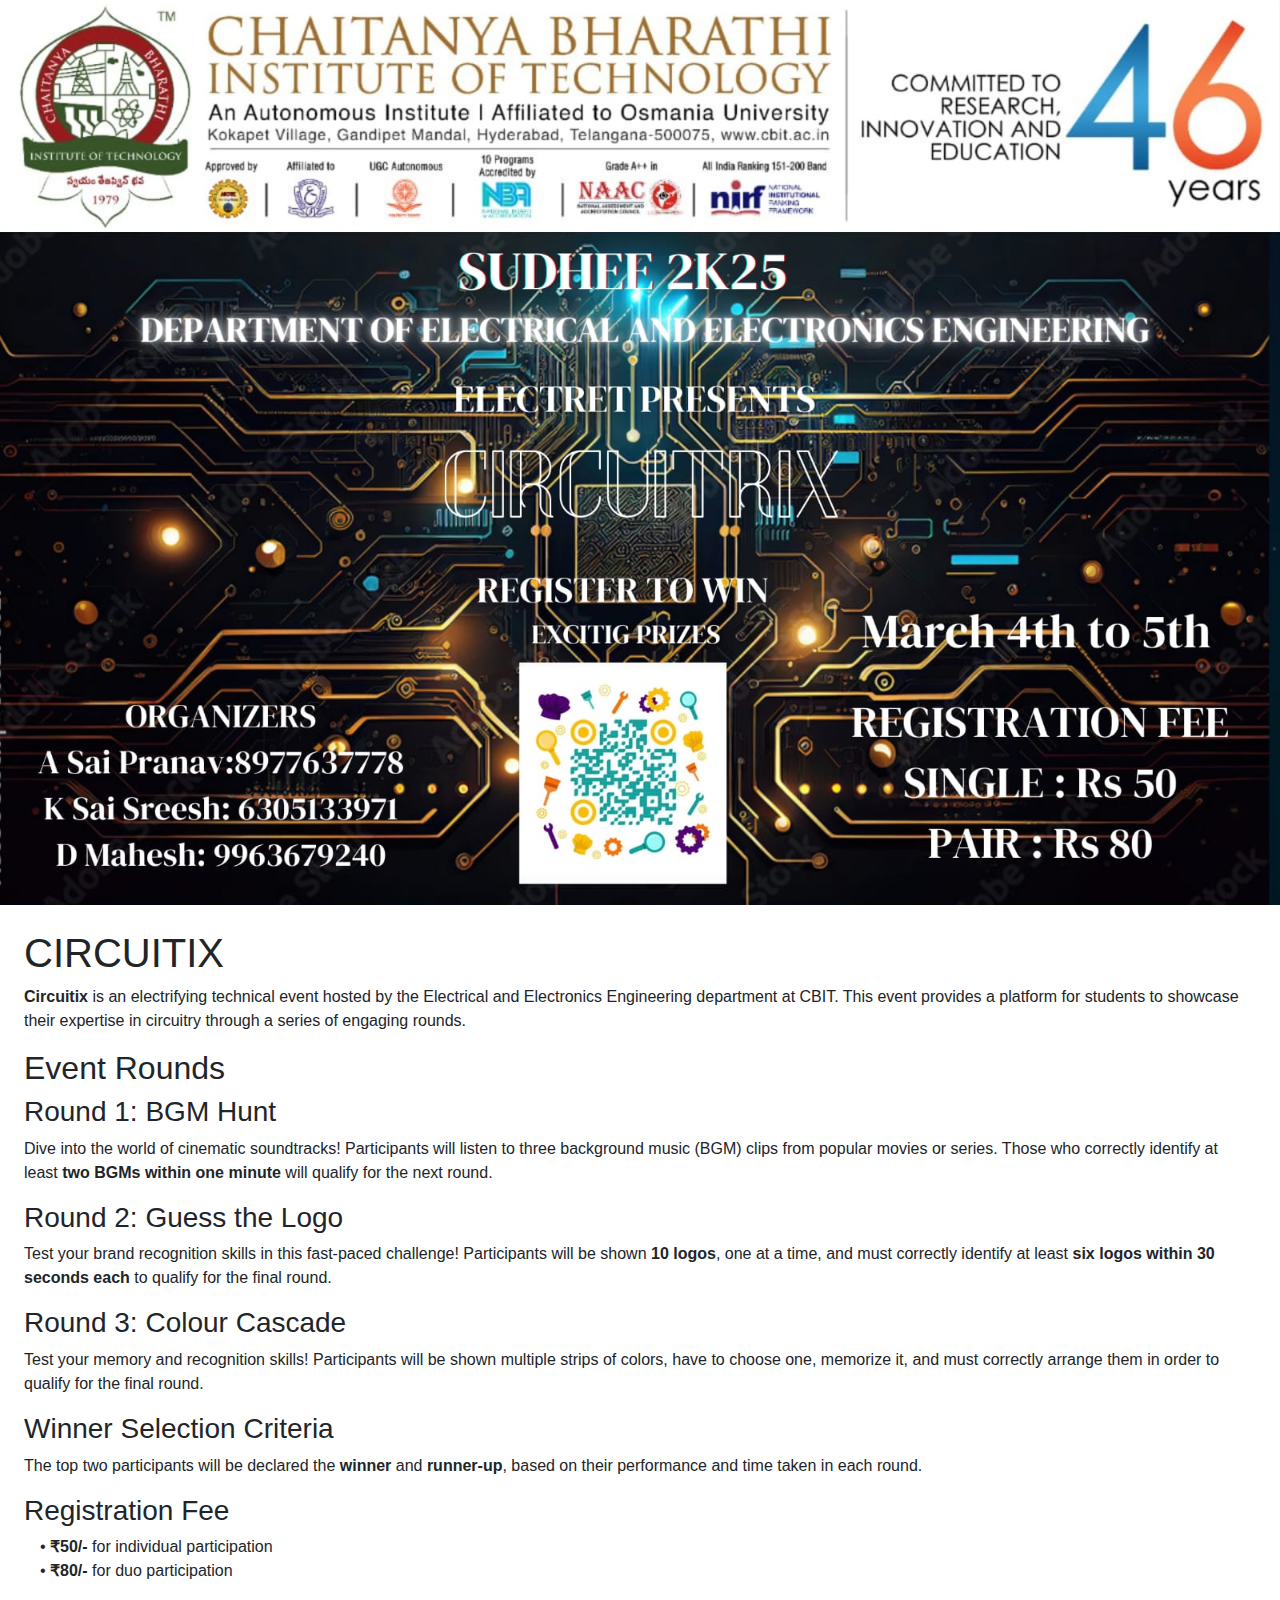
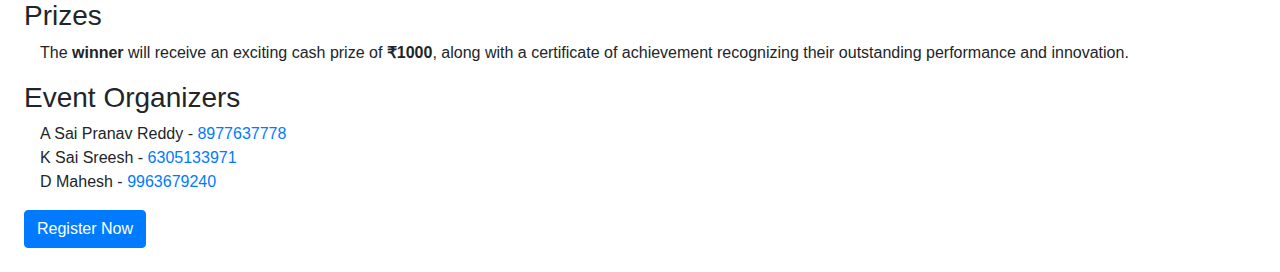
==== events/circuitrix.html @ bf6e2bab "Saved changes" ====
<html><head>
    <link rel="stylesheet" href="https://stackpath.bootstrapcdn.com/bootstrap/4.5.2/css/bootstrap.min.css" integrity="sha384-JcKb8q3iqJ61gNV9KGb8thSsNjpSL0n8PARn9HuZOnIxN0hoP+VmmDGMN5t9UJ0Z" crossorigin="anonymous">
    <script src="https://code.jquery.com/jquery-3.5.1.slim.min.js" integrity="sha384-DfXdz2htPH0lsSSs5nCTpuj/zy4C+OGpamoFVy38MVBnE+IbbVYUew+OrCXaRkfj" crossorigin="anonymous"></script>
    <script src="https://cdn.jsdelivr.net/npm/popper.js@1.16.1/dist/umd/popper.min.js" integrity="sha384-9/reFTGAW83EW2RDu2S0VKaIzap3H66lZH81PoYlFhbGU+6BZp6G7niu735Sk7lN" crossorigin="anonymous"></script>
    <script src="https://stackpath.bootstrapcdn.com/bootstrap/4.5.2/js/bootstrap.min.js" integrity="sha384-B4gt1jrGC7Jh4AgTPSdUtOBvfO8shuf57BaghqFfPlYxofvL8/KUEfYiJOMMV+rV" crossorigin="anonymous"></script>
<link rel="stylesheet" href="index.css">
<meta charset="UTF-8">
<meta name="viewport" content="width=device-width, initial-scale=1.0">
<meta name="robots" content="none,noarchive">
</head>
<body>
    <div>
        <img src="../images/WhatsApp Image 2025-02-16 at 11.47.01_39bbb708.jpg" class="w-100">
        <div class="cont m-4">
            <h1 class="mainHed">CIRCUITIX</h1>

            <p class="para">
                <strong>Circuitix</strong> is an electrifying technical event hosted by the Electrical and Electronics Engineering  
                department at CBIT. This event provides a platform for students to showcase their expertise in circuitry  
                through a series of engaging rounds.
            </p>

            <h2>Event Rounds</h2>

            <h3>Round 1: BGM Hunt</h3>
            <p class="para">
                Dive into the world of cinematic soundtracks! Participants will listen to three background music (BGM)  
                clips from popular movies or series. Those who correctly identify at least <strong>two BGMs within one minute</strong>  
                will qualify for the next round.
            </p>

            <h3>Round 2: Guess the Logo</h3>
            <p class="para">
                Test your brand recognition skills in this fast-paced challenge! Participants will be shown <strong>10 logos</strong>,  
                one at a time, and must correctly identify at least <strong>six logos within 30 seconds each</strong> to qualify  
                for the final round.
            </p>

            <h3>Round 3: Colour Cascade</h3>
            <p class="para">
                Test your memory and recognition skills! Participants will be shown multiple strips of colors,  
                have to choose one, memorize it, and must correctly arrange them in order to qualify for the final round.
            </p>

            <h3>Winner Selection Criteria</h3>
            <p class="para">
                The top two participants will be declared the <strong>winner</strong> and <strong>runner-up</strong>,  
                based on their performance and time taken in each round.
            </p>

            <h3>Registration Fee</h3>
            <p class="para ml-3">
                • <strong>₹50/-</strong> for individual participation <br>
                • <strong>₹80/-</strong> for duo participation
            </p>

            <h3>Prizes</h3>
            <p class="para ml-3">
                The <strong>winner</strong> will receive an exciting cash prize of <strong>₹1000</strong>,  
                along with a certificate of achievement recognizing their outstanding performance and innovation.
            </p>

            <h3>Event Organizers</h3>
            <p class="para ml-3">
                A Sai Pranav Reddy - <a href="tel:+918977637778">8977637778</a><br>
                K Sai Sreesh - <a href="tel:+916305133971">6305133971</a><br>
                D Mahesh - <a href="tel:+919963679240">9963679240</a>
            </p>

            <div>
                <a href="https://docs.google.com/forms/d/e/1FAIpQLSf39mBiXPOLoeUDGPZeu1Z1ew29_7MFK-BjQ4XCbp9_4nn6eQ/viewform" target="_blank">
                    <button class="btn btn-primary">Register Now</button>
                </a>
            </div>
        </div>
    </div>

    <script src="index.js"></script>
</body>
</html>
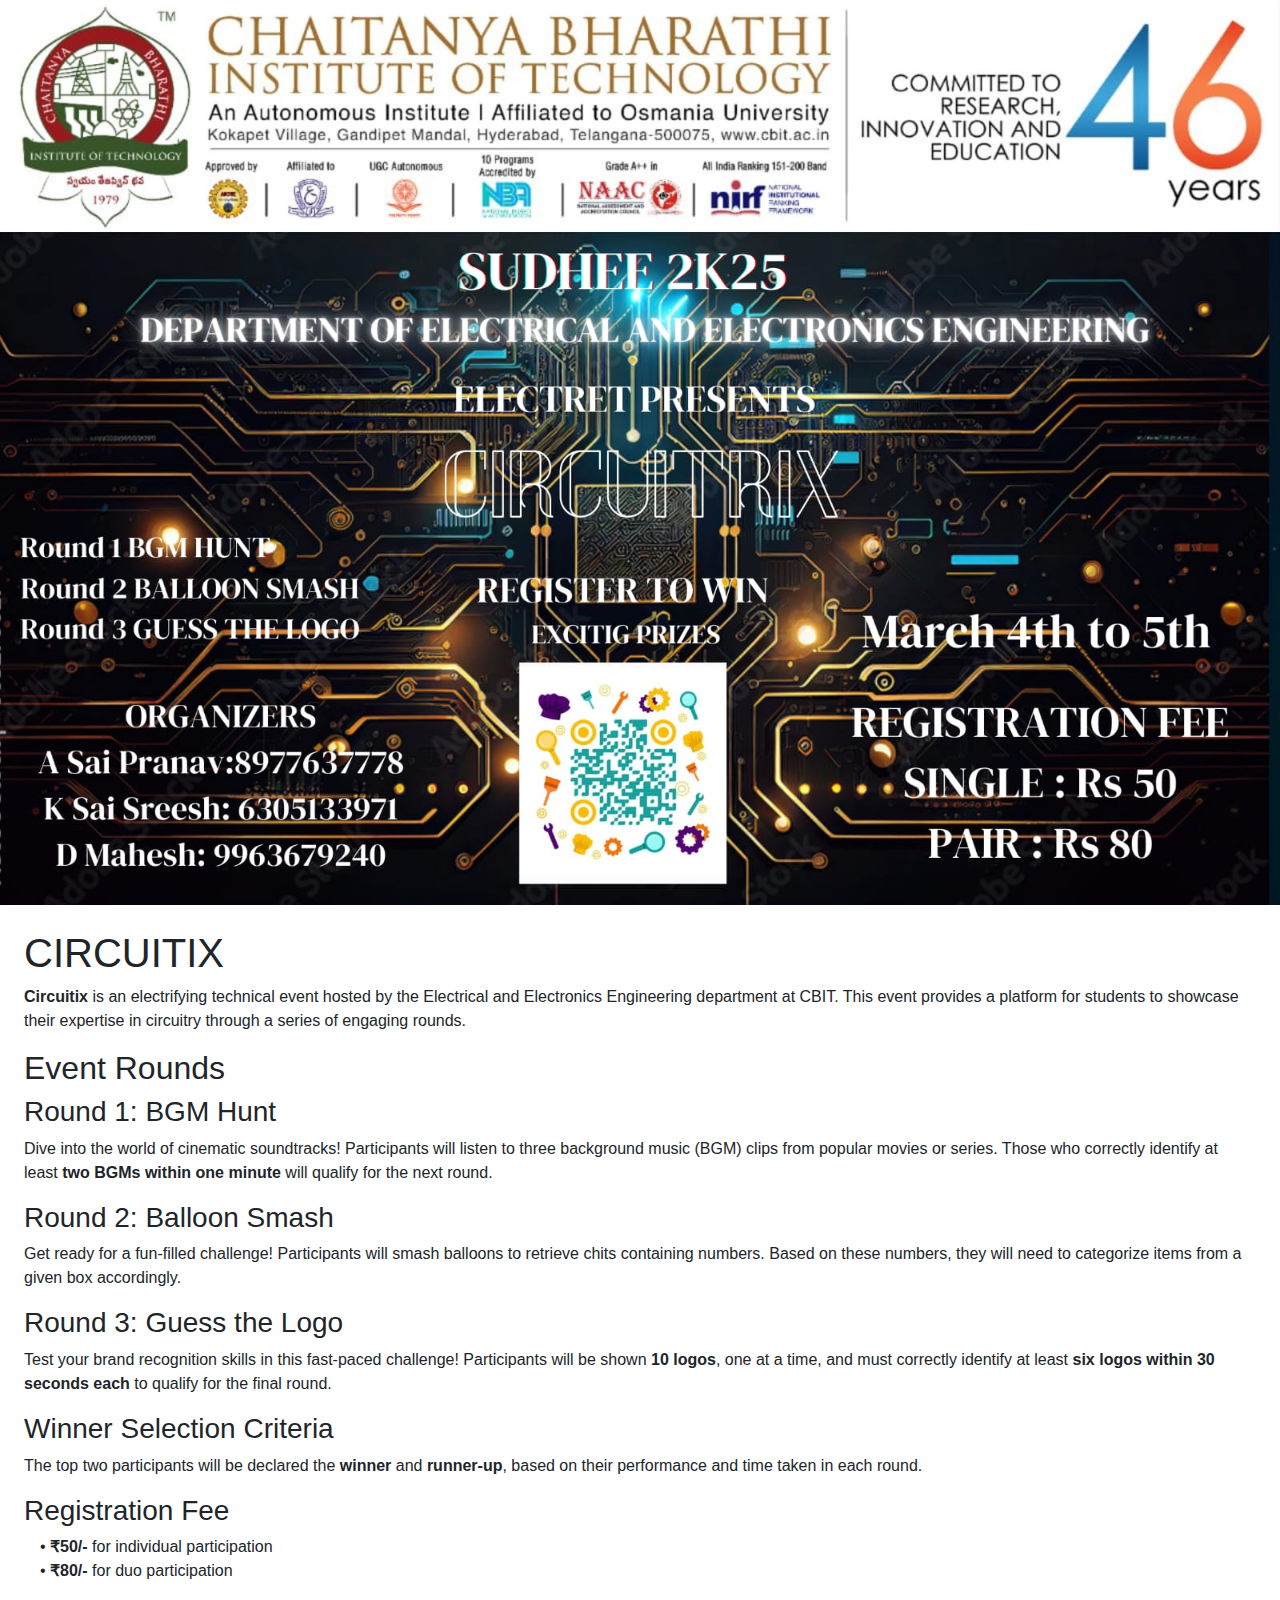
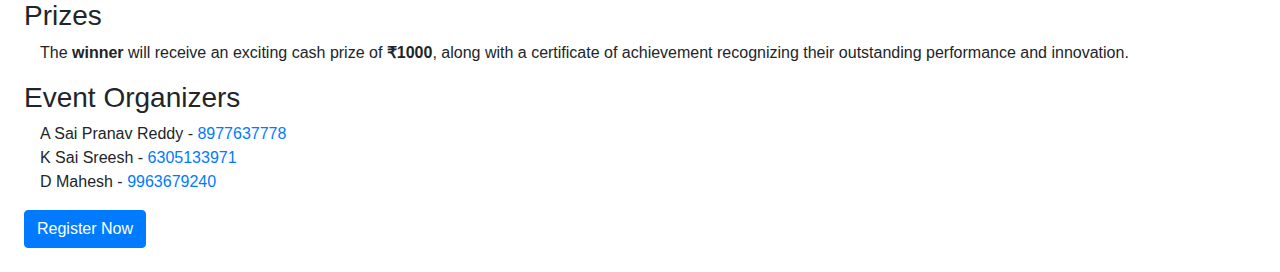
==== commit 9b9a9e7f: "Saved changes" ====
--- a/events/circuitrix.html
+++ b/events/circuitrix.html
@@ -10,7 +10,7 @@
 </head>
 <body>
     <div>
-        <img src="../images/WhatsApp Image 2025-02-16 at 11.47.01_39bbb708.jpg" class="w-100">
+        <img src="../images/WhatsApp Image 2025-02-17 at 10.04.04_2f01fe4c.jpg" class="w-100">
         <div class="cont m-4">
             <h1 class="mainHed">CIRCUITIX</h1>
 
@@ -29,18 +29,18 @@
                 will qualify for the next round.
             </p>
 
-            <h3>Round 2: Guess the Logo</h3>
+            <h3>Round 2: Balloon Smash</h3>
+            <p>Get ready for a fun-filled challenge! Participants will smash balloons to retrieve chits containing numbers. Based on 
+                   these numbers, they will need to categorize items from a given box accordingly.</p>
+
+            <h3>Round 3: Guess the Logo</h3>
             <p class="para">
                 Test your brand recognition skills in this fast-paced challenge! Participants will be shown <strong>10 logos</strong>,  
                 one at a time, and must correctly identify at least <strong>six logos within 30 seconds each</strong> to qualify  
                 for the final round.
             </p>
 
-            <h3>Round 3: Colour Cascade</h3>
-            <p class="para">
-                Test your memory and recognition skills! Participants will be shown multiple strips of colors,  
-                have to choose one, memorize it, and must correctly arrange them in order to qualify for the final round.
-            </p>
+            
 
             <h3>Winner Selection Criteria</h3>
             <p class="para">
